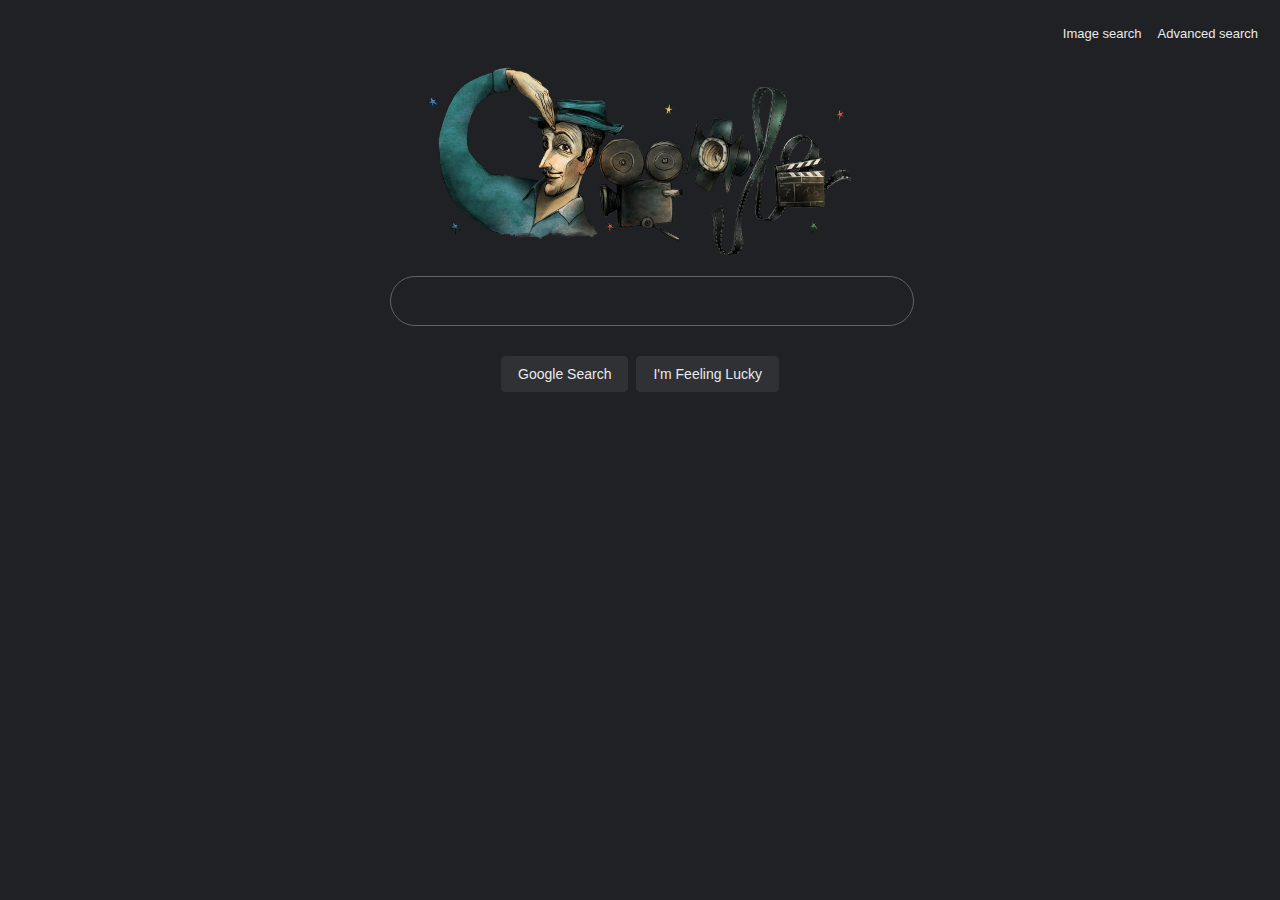
==== index.html @ 2388e4be "initial setup of the index page: - created simple nav elements - created search bar and buttons - re" ====
<!DOCTYPE html>
<html lang="en">
<head>
    <title>Search</title>
    <style>
        body {
            background-color: #202124;
        }


        .container {
            display: flex;
            flex-wrap: nowrap;
            justify-content: center;
            margin-top: 16px;
        }

        .search-area {
            display: flex;
            width: 500px;
            flex-wrap: nowrap;
        }

        form {
            display: flex;
            width: 100%;
            flex-direction: column;

        }

        #searchbar {
            background-color: #202124;
            width: 100%;
            border: 1px solid #5f6368;
            height: 46px;
            border-radius: 100px;
            caret-color: #e8eaed;
            color: #e8eaed;
            font-family: Arial, Helvetica, sans-serif;
            font-size: 16px;
            padding-left: 20px;
        }

        #searchbar:focus {
            background-color: #303134;
            border: 1px solid #303134;
            outline: none;
        }

        #searchbar:hover {
            background-color: #303134;
            border: 1px solid #303134;
        }

        .two-buttons {
            display: flex;
            margin-top: 18px;
            justify-content: center;

        }

        .button {
            padding-left: 16px;
            padding-right: 16px;
            margin-top: 12px;
            margin-bottom: 12px;
            margin-left: 4px;
            margin-right: 4px;
            height: 36px;
            background-color: #303134;
            border: 1px solid #303134;
            color: #e8eaed;
            border-radius: 4px;
            font-size: 14px;
            line-height: 27px;
        }

        .button:hover {
            cursor: pointer;
            border: 1px solid #5f6368;

        }

        nav {
            display: flex;
            padding: 6px;
            justify-content: flex-end;
        }

        a {
            color: #e8eaed;
            font-family: Arial, Helvetica, sans-serif;
            font-size: 13px;
            line-height: 24px;
            text-decoration: none;
            padding: 8px;
        }
        a:hover{
            text-decoration: underline;
        }

        img{
            text-align: center;
            object-fit: contain;
            height: 200px;
            max-width: 100%;
            max-height: 100%;
            width: auto;
            object-position: center bottom;
            margin-left: auto;
            margin-right: auto;
            display: block;
        }
    </style>
</head>
<body>
    <nav>
        <a href="image-search.html">Image search</a>
        <a href="advanced-search.html">Advanced search</a>
    </nav>
    <img src="doodle.png">
    <div class="container">
        <div class="search-area">
            <form action="https://google.com/search">
                <input type="text" name="q" id="searchbar">
                <div class="two-buttons">
                    <input class="button" type="submit" value="Google Search">
                    <input class="button" type="submit" value="I'm Feeling Lucky">
                </div>
            </form>
        </div>
    </div>
</body>
</html>
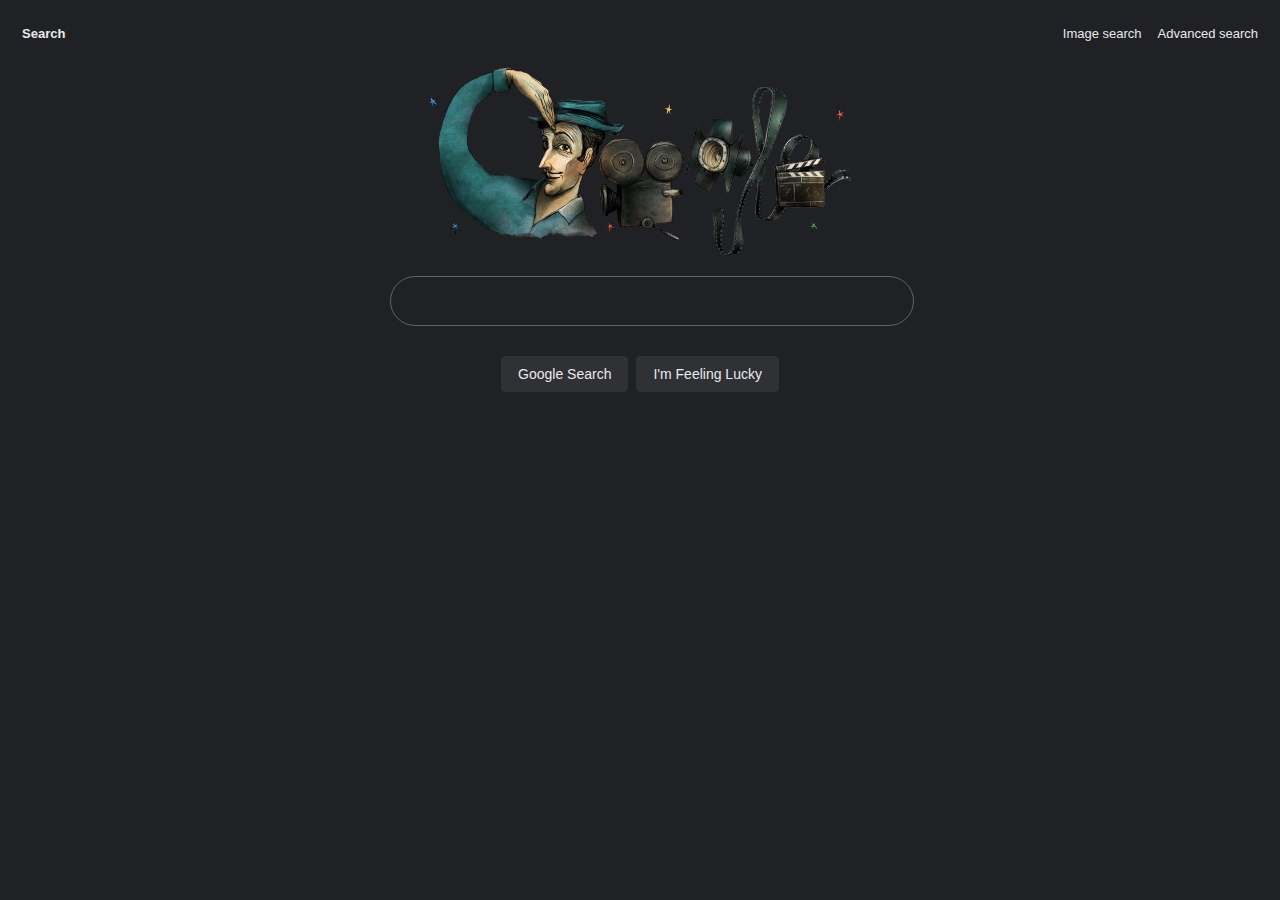
==== commit bb3c00da: "add "Search" to navbar on left" ====
--- a/index.html
+++ b/index.html
@@ -2,121 +2,17 @@
 <html lang="en">
 <head>
     <title>Search</title>
-    <style>
-        body {
-            background-color: #202124;
-        }
-
-
-        .container {
-            display: flex;
-            flex-wrap: nowrap;
-            justify-content: center;
-            margin-top: 16px;
-        }
-
-        .search-area {
-            display: flex;
-            width: 500px;
-            flex-wrap: nowrap;
-        }
-
-        form {
-            display: flex;
-            width: 100%;
-            flex-direction: column;
-
-        }
-
-        #searchbar {
-            background-color: #202124;
-            width: 100%;
-            border: 1px solid #5f6368;
-            height: 46px;
-            border-radius: 100px;
-            caret-color: #e8eaed;
-            color: #e8eaed;
-            font-family: Arial, Helvetica, sans-serif;
-            font-size: 16px;
-            padding-left: 20px;
-        }
-
-        #searchbar:focus {
-            background-color: #303134;
-            border: 1px solid #303134;
-            outline: none;
-        }
-
-        #searchbar:hover {
-            background-color: #303134;
-            border: 1px solid #303134;
-        }
-
-        .two-buttons {
-            display: flex;
-            margin-top: 18px;
-            justify-content: center;
-
-        }
-
-        .button {
-            padding-left: 16px;
-            padding-right: 16px;
-            margin-top: 12px;
-            margin-bottom: 12px;
-            margin-left: 4px;
-            margin-right: 4px;
-            height: 36px;
-            background-color: #303134;
-            border: 1px solid #303134;
-            color: #e8eaed;
-            border-radius: 4px;
-            font-size: 14px;
-            line-height: 27px;
-        }
-
-        .button:hover {
-            cursor: pointer;
-            border: 1px solid #5f6368;
-
-        }
-
-        nav {
-            display: flex;
-            padding: 6px;
-            justify-content: flex-end;
-        }
-
-        a {
-            color: #e8eaed;
-            font-family: Arial, Helvetica, sans-serif;
-            font-size: 13px;
-            line-height: 24px;
-            text-decoration: none;
-            padding: 8px;
-        }
-        a:hover{
-            text-decoration: underline;
-        }
-
-        img{
-            text-align: center;
-            object-fit: contain;
-            height: 200px;
-            max-width: 100%;
-            max-height: 100%;
-            width: auto;
-            object-position: center bottom;
-            margin-left: auto;
-            margin-right: auto;
-            display: block;
-        }
-    </style>
+    <link rel="stylesheet" href="style.css">
 </head>
 <body>
     <nav>
-        <a href="image-search.html">Image search</a>
-        <a href="advanced-search.html">Advanced search</a>
+        <div class="left">
+            <a class="current-page" href="index.html">Search</a>
+        </div>
+        <div class="right">
+            <a href="image-search.html">Image search</a>
+            <a href="advanced-search.html">Advanced search</a>
+        </div>
     </nav>
     <img src="doodle.png">
     <div class="container">
--- a/style.css
+++ b/style.css
@@ -0,0 +1,178 @@
+body {
+    background-color: #202124;
+    color: #e8eaed;
+    font-family: Arial, Helvetica, sans-serif;
+}
+
+
+.container {
+    display: flex;
+    flex-wrap: nowrap;
+    justify-content: center;
+    margin-top: 16px;
+}
+
+.advanced-container {
+    margin-left: 32px;
+    display: flex;
+    flex-direction: column;
+
+}
+
+.search-area {
+    display: flex;
+    width: 500px;
+    flex-wrap: nowrap;
+}
+
+.advanced-search-area {
+    display: flex;
+    max-width: 650px;
+    width: auto;
+    flex-wrap: nowrap;
+}
+
+form {
+    display: flex;
+    width: 100%;
+    flex-direction: column;
+
+}
+
+.advanced-searchbar {
+    background-color: #202124;
+    width: 100%;
+    border: 1px solid #5f6368;
+    height: 25px;
+    caret-color: #e8eaed;
+    color: #e8eaed;
+    padding: 1px 8px;
+    font-size: 13px;
+}
+
+#searchbar {
+    background-color: #202124;
+    width: 100%;
+    border: 1px solid #5f6368;
+    height: 46px;
+    border-radius: 100px;
+    caret-color: #e8eaed;
+    color: #e8eaed;
+    font-size: 16px;
+    padding-left: 20px;
+}
+
+#searchbar:focus {
+    background-color: #303134;
+    border: 1px solid #303134;
+    outline: none;
+}
+
+#searchbar:hover {
+    background-color: #303134;
+    border: 1px solid #303134;
+}
+
+.two-buttons {
+    display: flex;
+    margin-top: 18px;
+    justify-content: center;
+
+}
+
+.button {
+    padding-left: 16px;
+    padding-right: 16px;
+    margin-top: 12px;
+    margin-bottom: 12px;
+    margin-left: 4px;
+    margin-right: 4px;
+    height: 36px;
+    background-color: #303134;
+    border: 1px solid #303134;
+    color: #e8eaed;
+    border-radius: 4px;
+    font-size: 14px;
+    line-height: 27px;
+}
+
+.blue {
+    color: #202124;
+    background-color: #8ab4f8;
+}
+
+.blue:hover {
+    background-color: #aecbfa;
+
+}
+
+.button:hover {
+    cursor: pointer;
+    border: 1px solid #5f6368;
+
+}
+
+nav {
+    display: flex;
+    padding: 6px;
+    justify-content: space-between;
+}
+
+a {
+    color: #e8eaed;
+    font-size: 13px;
+    line-height: 24px;
+    text-decoration: none;
+    padding: 8px;
+}
+
+a:hover {
+    text-decoration: underline;
+}
+
+.current-page {
+    font-weight: 700;
+}
+
+img {
+    text-align: center;
+    object-fit: contain;
+    height: 200px;
+    max-width: 100%;
+    max-height: 100%;
+    width: auto;
+    object-position: center bottom;
+    margin-left: auto;
+    margin-right: auto;
+    display: block;
+}
+
+#hidden {
+    display: none;
+}
+
+
+.search-fields-container {
+    margin-top: 16px;
+    display: flex;
+    align-items: center;
+}
+
+.searchbar-label {
+    min-width: 167px;
+    font-size: 13px;
+}
+
+p {
+    margin: 0;
+}
+
+h1 {
+    color: #f28b82;
+    font-size: 20px;
+}
+
+.left,
+.right {
+    display: flex;
+}